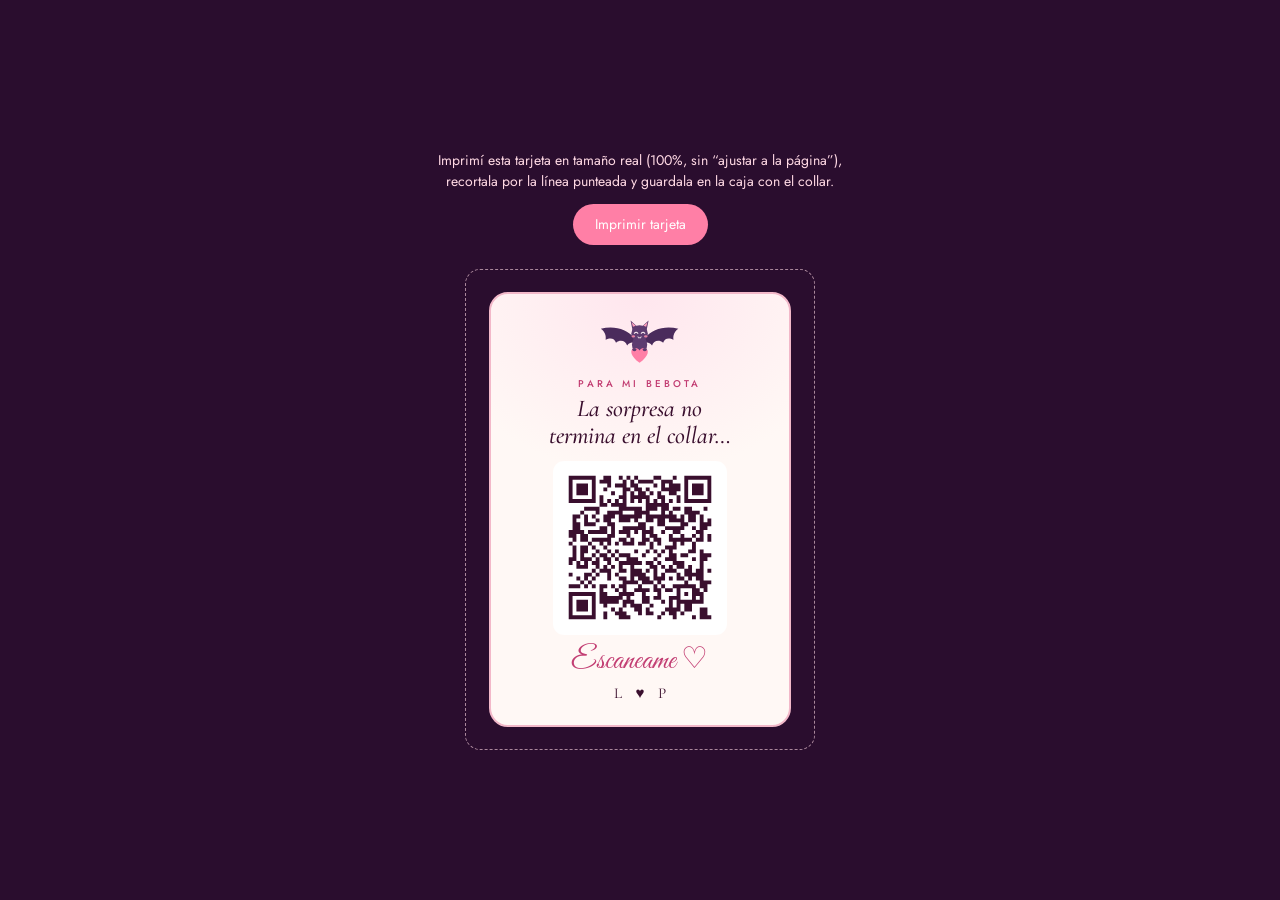
==== paula/tarjeta-qr.html @ 3a9143e6 "Agregar página sorpresa para Paula con QR Página romántica en /paula/ con cuatro pantallas: la sorpr" ====
<!DOCTYPE html>
<html lang="es">

  <head>
    <meta charset="UTF-8">
    <meta name="viewport" content="width=device-width, initial-scale=1.0">
    <title>Tarjeta con QR · Para Paula</title>
    <meta name="robots" content="noindex, nofollow">
    <link rel="preconnect" href="https://fonts.googleapis.com">
    <link rel="preconnect" href="https://fonts.gstatic.com" crossorigin>
    <link href="https://fonts.googleapis.com/css2?family=Cormorant+Garamond:ital,wght@1,500&family=Great+Vibes&family=Jost:wght@500&display=swap" rel="stylesheet">
    <style>
      @page {
        size: A4;
        margin: 15mm;
      }

      * {
        box-sizing: border-box;
      }

      body {
        margin: 0;
        min-height: 100vh;
        display: flex;
        flex-direction: column;
        align-items: center;
        justify-content: center;
        gap: 24px;
        padding: 24px 16px;
        background: #2a0d2e;
        font-family: 'Cormorant Garamond', Georgia, serif;
        -webkit-print-color-adjust: exact;
        print-color-adjust: exact;
      }

      .instructions {
        max-width: 420px;
        margin: 0;
        text-align: center;
        font-family: 'Jost', Arial, sans-serif;
        font-size: 14px;
        line-height: 1.5;
        color: #ffd9e4;
      }

      .instructions button {
        margin-top: 12px;
        padding: 10px 22px;
        border: 0;
        border-radius: 999px;
        background: #ff7fa6;
        color: #fff;
        font: inherit;
        cursor: pointer;
      }

      /* Línea punteada para recortar */
      .cut {
        padding: 6mm;
        border: 1px dashed rgba(255, 217, 228, 0.6);
        border-radius: 4mm;
      }

      .card {
        width: 80mm;
        padding: 7mm 7mm 6mm;
        border-radius: 5mm;
        background: radial-gradient(120% 70% at 50% 0%, #ffe6ee 0%, #fff8f5 60%);
        border: 0.6mm solid #f2b8c9;
        text-align: center;
        color: #3a0f2e;
      }

      .bat {
        width: 22mm;
        margin: -1mm auto 1mm;
      }

      .eyebrow {
        margin: 0;
        font-family: 'Jost', Arial, sans-serif;
        font-weight: 500;
        font-size: 2.6mm;
        letter-spacing: 0.32em;
        text-transform: uppercase;
        color: #c23d72;
      }

      .title {
        margin: 1.5mm 0 3mm;
        font-style: italic;
        font-weight: 500;
        font-size: 6.4mm;
        line-height: 1.1;
        text-wrap: balance;
      }

      .qr {
        display: block;
        width: 46mm;
        height: 46mm;
        margin: 0 auto;
        padding: 2mm;
        border-radius: 3mm;
        background: #fff;
      }

      .scan {
        margin: 3mm 0 0;
        font-family: 'Great Vibes', cursive;
        font-size: 8mm;
        line-height: 1;
        color: #c23d72;
      }

      .logo {
        margin: 2mm 0 0;
        font-size: 4mm;
        letter-spacing: 0.3em;
        padding-left: 0.3em;
      }

      @media print {
        body {
          background: none;
          min-height: 0;
          padding: 0;
        }

        .instructions {
          display: none;
        }

        .cut {
          border-color: #bbb;
        }
      }
    </style>
  </head>

  <body>

    <p class="instructions">
      Imprimí esta tarjeta en tamaño real (100%, sin “ajustar a la página”),
      recortala por la línea punteada y guardala en la caja con el collar.
      <br>
      <button type="button" onclick="window.print()">Imprimir tarjeta</button>
    </p>

    <div class="cut">
      <div class="card">
        <svg class="bat" viewBox="0 0 120 72" aria-hidden="true">
          <path fill="#4a2b5c" d="M52 30C42 18 24 12 4 17c6 4 8 10 7 16 7-4 13-2 15 4 6-5 14-3 16 4 4-5 8-5 11-3Z"/>
          <path fill="#4a2b5c" d="M68 30c10-12 28-18 48-13-6 4-8 10-7 16-7-4-13-2-15 4-6-5-14-3-16 4-4-5-8-5-11-3Z"/>
          <path fill="#5d3c70" d="M50 20 47 5l11 10Zm20 0 3-15-11 10Z"/>
          <path fill="#ff9fbb" d="m50.5 14-2-6.5 6 5Zm19 0 2-6.5-6 5Z"/>
          <ellipse cx="60" cy="40" rx="11" ry="13" fill="#5d3c70"/>
          <circle cx="60" cy="24" r="12" fill="#5d3c70"/>
          <path d="M52.5 23.5q2.5-3 5 0m5 0q2.5-3 5 0" fill="none" stroke="#fff1f5" stroke-width="1.6" stroke-linecap="round"/>
          <ellipse cx="51" cy="28" rx="2.6" ry="1.6" fill="#ff8fab" opacity=".85"/>
          <ellipse cx="69" cy="28" rx="2.6" ry="1.6" fill="#ff8fab" opacity=".85"/>
          <path d="M57.5 29q2.5 2.2 5 0" fill="none" stroke="#fff1f5" stroke-width="1.2" stroke-linecap="round"/>
          <path fill="#fff" d="m58.3 29.6.7 1.8.7-1.5Zm2 .3.7 1.5.7-1.8Z"/>
          <path fill="#ff7fa6" d="M60 66C47 57 45 47 52 45c4-1 6.5 1 8 3.5 1.5-2.5 4-4.5 8-3.5 7 2 5 12-8 21Z"/>
          <ellipse cx="52.5" cy="47" rx="3" ry="2.4" fill="#5d3c70"/>
          <ellipse cx="67.5" cy="47" rx="3" ry="2.4" fill="#5d3c70"/>
        </svg>

        <p class="eyebrow">Para mi bebota</p>
        <p class="title">La sorpresa no termina en el collar…</p>

        <img class="qr" src="qr-paula.svg" alt="Código QR que abre la sorpresa">

        <p class="scan">Escaneame ♡</p>
        <p class="logo">L ♥&#xFE0E; P</p>
      </div>
    </div>

  </body>

</html>
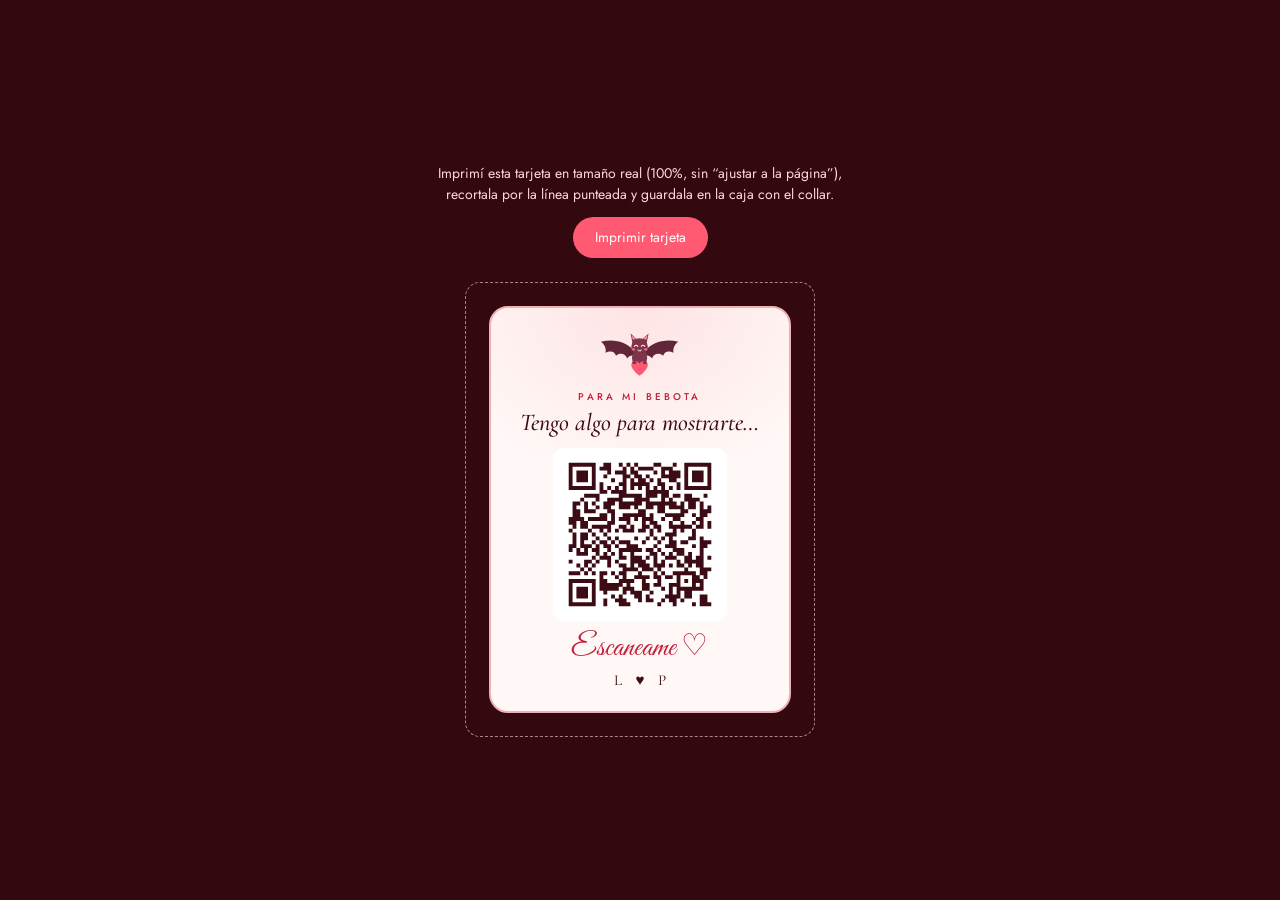
==== commit 8ff2a6de: "Pasar la paleta a rojo y pulir los textos - Colores de violeta a borravino y rojo rosado, incluido e" ====
--- a/paula/tarjeta-qr.html
+++ b/paula/tarjeta-qr.html
@@ -28,7 +28,7 @@
         justify-content: center;
         gap: 24px;
         padding: 24px 16px;
-        background: #2a0d2e;
+        background: #33080f;
         font-family: 'Cormorant Garamond', Georgia, serif;
         -webkit-print-color-adjust: exact;
         print-color-adjust: exact;
@@ -41,7 +41,7 @@
         font-family: 'Jost', Arial, sans-serif;
         font-size: 14px;
         line-height: 1.5;
-        color: #ffd9e4;
+        color: #ffd6da;
       }
 
       .instructions button {
@@ -49,7 +49,7 @@
         padding: 10px 22px;
         border: 0;
         border-radius: 999px;
-        background: #ff7fa6;
+        background: #ff5a72;
         color: #fff;
         font: inherit;
         cursor: pointer;
@@ -58,7 +58,7 @@
       /* Línea punteada para recortar */
       .cut {
         padding: 6mm;
-        border: 1px dashed rgba(255, 217, 228, 0.6);
+        border: 1px dashed rgba(255, 214, 218, 0.6);
         border-radius: 4mm;
       }
 
@@ -66,10 +66,10 @@
         width: 80mm;
         padding: 7mm 7mm 6mm;
         border-radius: 5mm;
-        background: radial-gradient(120% 70% at 50% 0%, #ffe6ee 0%, #fff8f5 60%);
-        border: 0.6mm solid #f2b8c9;
+        background: radial-gradient(120% 70% at 50% 0%, #ffe3e5 0%, #fff8f6 60%);
+        border: 0.6mm solid #f0b0b8;
         text-align: center;
-        color: #3a0f2e;
+        color: #3d0b14;
       }
 
       .bat {
@@ -84,7 +84,7 @@
         font-size: 2.6mm;
         letter-spacing: 0.32em;
         text-transform: uppercase;
-        color: #c23d72;
+        color: #c21f3a;
       }
 
       .title {
@@ -111,7 +111,7 @@
         font-family: 'Great Vibes', cursive;
         font-size: 8mm;
         line-height: 1;
-        color: #c23d72;
+        color: #c21f3a;
       }
 
       .logo {
@@ -151,24 +151,24 @@
     <div class="cut">
       <div class="card">
         <svg class="bat" viewBox="0 0 120 72" aria-hidden="true">
-          <path fill="#4a2b5c" d="M52 30C42 18 24 12 4 17c6 4 8 10 7 16 7-4 13-2 15 4 6-5 14-3 16 4 4-5 8-5 11-3Z"/>
-          <path fill="#4a2b5c" d="M68 30c10-12 28-18 48-13-6 4-8 10-7 16-7-4-13-2-15 4-6-5-14-3-16 4-4-5-8-5-11-3Z"/>
-          <path fill="#5d3c70" d="M50 20 47 5l11 10Zm20 0 3-15-11 10Z"/>
-          <path fill="#ff9fbb" d="m50.5 14-2-6.5 6 5Zm19 0 2-6.5-6 5Z"/>
-          <ellipse cx="60" cy="40" rx="11" ry="13" fill="#5d3c70"/>
-          <circle cx="60" cy="24" r="12" fill="#5d3c70"/>
+          <path fill="#622638" d="M52 30C42 18 24 12 4 17c6 4 8 10 7 16 7-4 13-2 15 4 6-5 14-3 16 4 4-5 8-5 11-3Z"/>
+          <path fill="#622638" d="M68 30c10-12 28-18 48-13-6 4-8 10-7 16-7-4-13-2-15 4-6-5-14-3-16 4-4-5-8-5-11-3Z"/>
+          <path fill="#80344a" d="M50 20 47 5l11 10Zm20 0 3-15-11 10Z"/>
+          <path fill="#ffa0aa" d="m50.5 14-2-6.5 6 5Zm19 0 2-6.5-6 5Z"/>
+          <ellipse cx="60" cy="40" rx="11" ry="13" fill="#80344a"/>
+          <circle cx="60" cy="24" r="12" fill="#80344a"/>
           <path d="M52.5 23.5q2.5-3 5 0m5 0q2.5-3 5 0" fill="none" stroke="#fff1f5" stroke-width="1.6" stroke-linecap="round"/>
-          <ellipse cx="51" cy="28" rx="2.6" ry="1.6" fill="#ff8fab" opacity=".85"/>
-          <ellipse cx="69" cy="28" rx="2.6" ry="1.6" fill="#ff8fab" opacity=".85"/>
+          <ellipse cx="51" cy="28" rx="2.6" ry="1.6" fill="#ff7d8c" opacity=".85"/>
+          <ellipse cx="69" cy="28" rx="2.6" ry="1.6" fill="#ff7d8c" opacity=".85"/>
           <path d="M57.5 29q2.5 2.2 5 0" fill="none" stroke="#fff1f5" stroke-width="1.2" stroke-linecap="round"/>
           <path fill="#fff" d="m58.3 29.6.7 1.8.7-1.5Zm2 .3.7 1.5.7-1.8Z"/>
-          <path fill="#ff7fa6" d="M60 66C47 57 45 47 52 45c4-1 6.5 1 8 3.5 1.5-2.5 4-4.5 8-3.5 7 2 5 12-8 21Z"/>
-          <ellipse cx="52.5" cy="47" rx="3" ry="2.4" fill="#5d3c70"/>
-          <ellipse cx="67.5" cy="47" rx="3" ry="2.4" fill="#5d3c70"/>
+          <path fill="#ff5a72" d="M60 66C47 57 45 47 52 45c4-1 6.5 1 8 3.5 1.5-2.5 4-4.5 8-3.5 7 2 5 12-8 21Z"/>
+          <ellipse cx="52.5" cy="47" rx="3" ry="2.4" fill="#80344a"/>
+          <ellipse cx="67.5" cy="47" rx="3" ry="2.4" fill="#80344a"/>
         </svg>
 
         <p class="eyebrow">Para mi bebota</p>
-        <p class="title">La sorpresa no termina en el collar…</p>
+        <p class="title">Tengo algo para mostrarte…</p>
 
         <img class="qr" src="qr-paula.svg" alt="Código QR que abre la sorpresa">
 
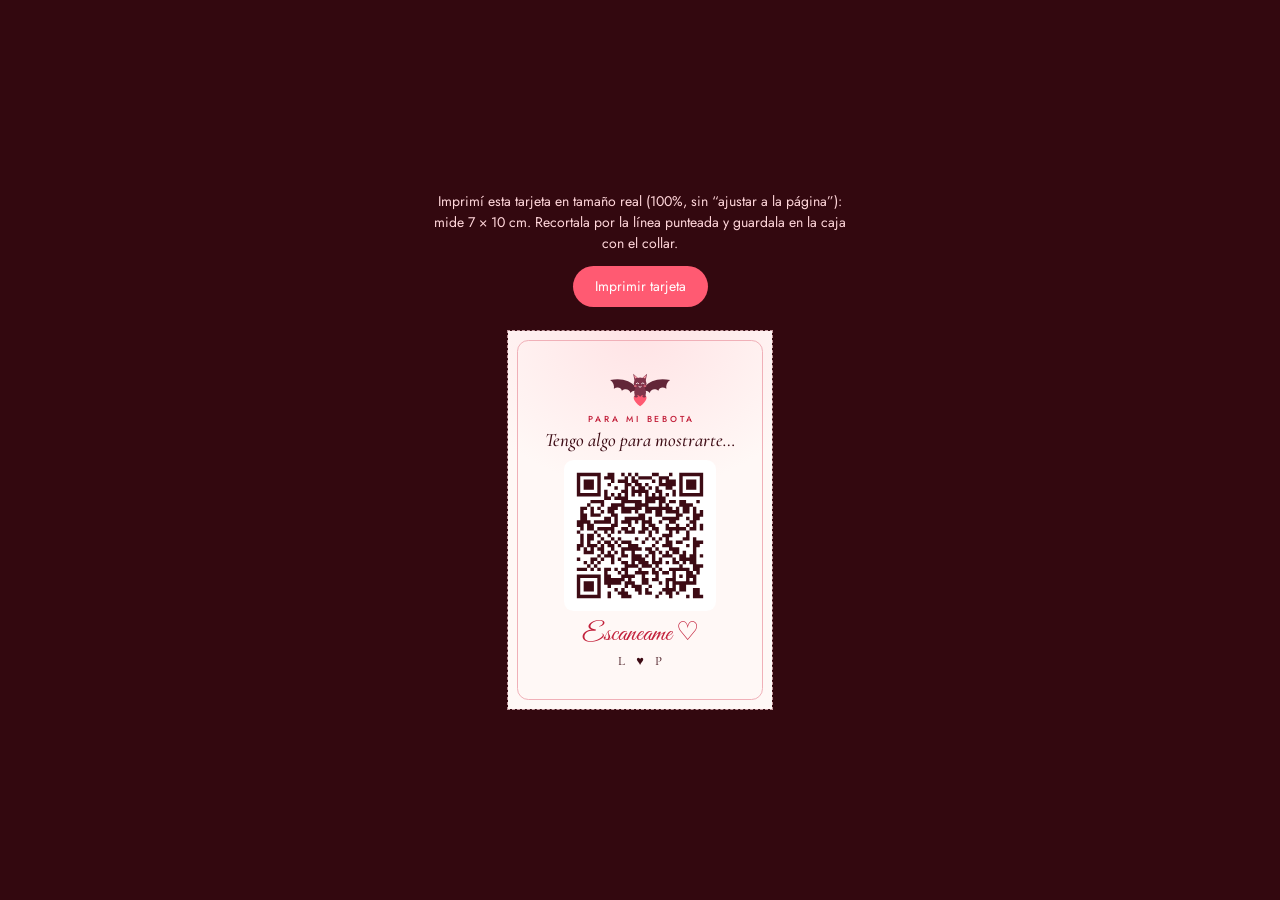
==== commit 7ee8628e: "Tarjeta del QR de 7 x 10 cm La tarjeta imprimible ahora mide exactamente 70 x 100 mm, con la línea d" ====
--- a/paula/tarjeta-qr.html
+++ b/paula/tarjeta-qr.html
@@ -55,68 +55,77 @@
         cursor: pointer;
       }
 
-      /* Línea punteada para recortar */
-      .cut {
-        padding: 6mm;
-        border: 1px dashed rgba(255, 214, 218, 0.6);
-        border-radius: 4mm;
-      }
-
+      /* La tarjeta mide 7 × 10 cm; la línea punteada marca el corte */
       .card {
-        width: 80mm;
-        padding: 7mm 7mm 6mm;
-        border-radius: 5mm;
+        position: relative;
+        display: flex;
+        flex-direction: column;
+        align-items: center;
+        justify-content: center;
+        width: 70mm;
+        height: 100mm;
+        padding: 5mm;
         background: radial-gradient(120% 70% at 50% 0%, #ffe3e5 0%, #fff8f6 60%);
-        border: 0.6mm solid #f0b0b8;
+        outline: 0.3mm dashed rgba(255, 214, 218, 0.7);
         text-align: center;
         color: #3d0b14;
       }
 
+      .card::before {
+        content: '';
+        position: absolute;
+        inset: 2.5mm;
+        border: 0.4mm solid #f0b0b8;
+        border-radius: 3mm;
+        pointer-events: none;
+      }
+
       .bat {
-        width: 22mm;
-        margin: -1mm auto 1mm;
+        width: 17mm;
+        margin: 0 auto 1mm;
       }
 
       .eyebrow {
         margin: 0;
         font-family: 'Jost', Arial, sans-serif;
         font-weight: 500;
-        font-size: 2.6mm;
+        font-size: 2.3mm;
         letter-spacing: 0.32em;
+        padding-left: 0.32em;
         text-transform: uppercase;
         color: #c21f3a;
       }
 
       .title {
-        margin: 1.5mm 0 3mm;
+        margin: 1.2mm 0 2.5mm;
         font-style: italic;
         font-weight: 500;
-        font-size: 6.4mm;
+        font-size: 5mm;
         line-height: 1.1;
-        text-wrap: balance;
+        white-space: nowrap;
       }
 
       .qr {
         display: block;
-        width: 46mm;
-        height: 46mm;
+        width: 40mm;
+        height: 40mm;
         margin: 0 auto;
-        padding: 2mm;
-        border-radius: 3mm;
+        padding: 1.6mm;
+        border-radius: 2.5mm;
         background: #fff;
       }
 
       .scan {
-        margin: 3mm 0 0;
+        margin: 2.5mm 0 0;
         font-family: 'Great Vibes', cursive;
-        font-size: 8mm;
+        font-size: 7mm;
         line-height: 1;
         color: #c21f3a;
       }
 
       .logo {
-        margin: 2mm 0 0;
-        font-size: 4mm;
+        margin: 1.5mm 0 0;
+        font-size: 3.4mm;
         letter-spacing: 0.3em;
         padding-left: 0.3em;
       }
@@ -132,8 +141,8 @@
           display: none;
         }
 
-        .cut {
-          border-color: #bbb;
+        .card {
+          outline-color: #999;
         }
       }
     </style>
@@ -142,39 +151,37 @@
   <body>
 
     <p class="instructions">
-      Imprimí esta tarjeta en tamaño real (100%, sin “ajustar a la página”),
-      recortala por la línea punteada y guardala en la caja con el collar.
+      Imprimí esta tarjeta en tamaño real (100%, sin “ajustar a la página”):
+      mide 7 × 10 cm. Recortala por la línea punteada y guardala en la caja con el collar.
       <br>
       <button type="button" onclick="window.print()">Imprimir tarjeta</button>
     </p>
 
-    <div class="cut">
-      <div class="card">
-        <svg class="bat" viewBox="0 0 120 72" aria-hidden="true">
-          <path fill="#622638" d="M52 30C42 18 24 12 4 17c6 4 8 10 7 16 7-4 13-2 15 4 6-5 14-3 16 4 4-5 8-5 11-3Z"/>
-          <path fill="#622638" d="M68 30c10-12 28-18 48-13-6 4-8 10-7 16-7-4-13-2-15 4-6-5-14-3-16 4-4-5-8-5-11-3Z"/>
-          <path fill="#80344a" d="M50 20 47 5l11 10Zm20 0 3-15-11 10Z"/>
-          <path fill="#ffa0aa" d="m50.5 14-2-6.5 6 5Zm19 0 2-6.5-6 5Z"/>
-          <ellipse cx="60" cy="40" rx="11" ry="13" fill="#80344a"/>
-          <circle cx="60" cy="24" r="12" fill="#80344a"/>
-          <path d="M52.5 23.5q2.5-3 5 0m5 0q2.5-3 5 0" fill="none" stroke="#fff1f5" stroke-width="1.6" stroke-linecap="round"/>
-          <ellipse cx="51" cy="28" rx="2.6" ry="1.6" fill="#ff7d8c" opacity=".85"/>
-          <ellipse cx="69" cy="28" rx="2.6" ry="1.6" fill="#ff7d8c" opacity=".85"/>
-          <path d="M57.5 29q2.5 2.2 5 0" fill="none" stroke="#fff1f5" stroke-width="1.2" stroke-linecap="round"/>
-          <path fill="#fff" d="m58.3 29.6.7 1.8.7-1.5Zm2 .3.7 1.5.7-1.8Z"/>
-          <path fill="#ff5a72" d="M60 66C47 57 45 47 52 45c4-1 6.5 1 8 3.5 1.5-2.5 4-4.5 8-3.5 7 2 5 12-8 21Z"/>
-          <ellipse cx="52.5" cy="47" rx="3" ry="2.4" fill="#80344a"/>
-          <ellipse cx="67.5" cy="47" rx="3" ry="2.4" fill="#80344a"/>
-        </svg>
+    <div class="card">
+      <svg class="bat" viewBox="0 0 120 72" aria-hidden="true">
+        <path fill="#622638" d="M52 30C42 18 24 12 4 17c6 4 8 10 7 16 7-4 13-2 15 4 6-5 14-3 16 4 4-5 8-5 11-3Z"/>
+        <path fill="#622638" d="M68 30c10-12 28-18 48-13-6 4-8 10-7 16-7-4-13-2-15 4-6-5-14-3-16 4-4-5-8-5-11-3Z"/>
+        <path fill="#80344a" d="M50 20 47 5l11 10Zm20 0 3-15-11 10Z"/>
+        <path fill="#ffa0aa" d="m50.5 14-2-6.5 6 5Zm19 0 2-6.5-6 5Z"/>
+        <ellipse cx="60" cy="40" rx="11" ry="13" fill="#80344a"/>
+        <circle cx="60" cy="24" r="12" fill="#80344a"/>
+        <path d="M52.5 23.5q2.5-3 5 0m5 0q2.5-3 5 0" fill="none" stroke="#fff1f5" stroke-width="1.6" stroke-linecap="round"/>
+        <ellipse cx="51" cy="28" rx="2.6" ry="1.6" fill="#ff7d8c" opacity=".85"/>
+        <ellipse cx="69" cy="28" rx="2.6" ry="1.6" fill="#ff7d8c" opacity=".85"/>
+        <path d="M57.5 29q2.5 2.2 5 0" fill="none" stroke="#fff1f5" stroke-width="1.2" stroke-linecap="round"/>
+        <path fill="#fff" d="m58.3 29.6.7 1.8.7-1.5Zm2 .3.7 1.5.7-1.8Z"/>
+        <path fill="#ff5a72" d="M60 66C47 57 45 47 52 45c4-1 6.5 1 8 3.5 1.5-2.5 4-4.5 8-3.5 7 2 5 12-8 21Z"/>
+        <ellipse cx="52.5" cy="47" rx="3" ry="2.4" fill="#80344a"/>
+        <ellipse cx="67.5" cy="47" rx="3" ry="2.4" fill="#80344a"/>
+      </svg>
 
-        <p class="eyebrow">Para mi bebota</p>
-        <p class="title">Tengo algo para mostrarte…</p>
+      <p class="eyebrow">Para mi bebota</p>
+      <p class="title">Tengo algo para mostrarte…</p>
 
-        <img class="qr" src="qr-paula.svg" alt="Código QR que abre la sorpresa">
+      <img class="qr" src="qr-paula.svg" alt="Código QR que abre la sorpresa">
 
-        <p class="scan">Escaneame ♡</p>
-        <p class="logo">L ♥&#xFE0E; P</p>
-      </div>
+      <p class="scan">Escaneame ♡</p>
+      <p class="logo">L ♥&#xFE0E; P</p>
     </div>
 
   </body>
